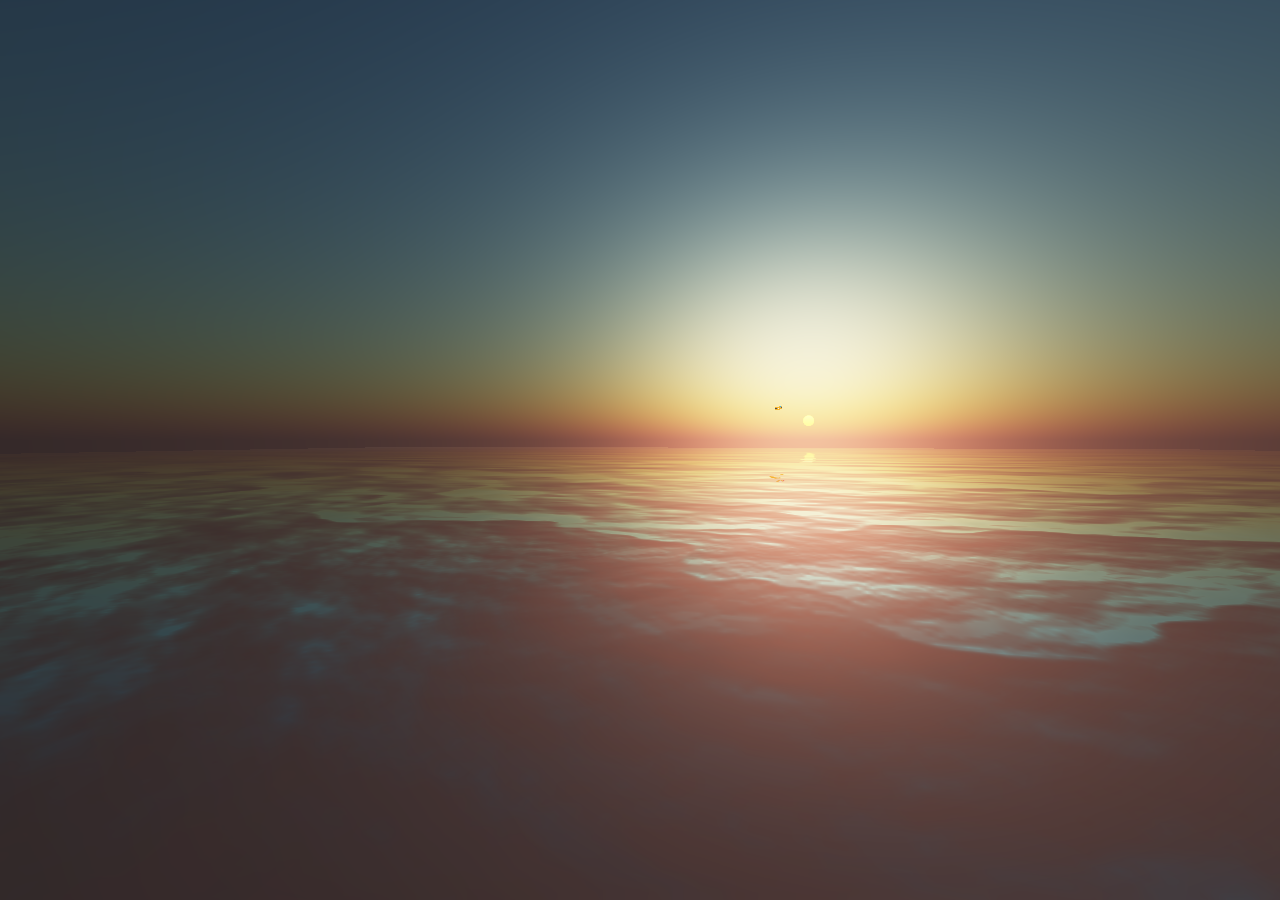
==== FishIt/index.html @ 0d43851d "feat: add final project" ====
<!DOCTYPE html>
<html>

<head>
    <link rel='icon' type='image/x-icon' href='/favicon.ico' />
    <meta charset=utf-8>
    <title>FishIT</title>
    <style>
        body {
            margin: 0;
        }

        canvas {
            width: 100%;
            height: 100%
        }
    </style>
</head>

<body>
    <script src="js/three.js"></script>
    <script src="js/GLTFLoader.js"></script>
    <script src="js/OrbitControls.js"></script>
    <script src="js/Water2.js"></script>
    <script src="js/Reflector.js"></script>
    <script src="js/Refractor.js"></script>
    <script src="js/Sky.js"></script>
    <script src="js/libs/inflate.min.js"></script>
    <script src="js/loaders/MTLLoader.js"></script>
    <script src="js/loaders/OBJLoader.js"></script>
    <script src="js/loaders/DDSLoader.js"></script>
    <script src="js/loaders/FBXLoader.js"></script>
    <script src="js/PointerLockControls.js"></script>
    <script>
        // Converts from degrees to radians.
        Math.radians = function (degrees) {
            return degrees * Math.PI / 180;
        };

        // Converts from radians to degrees.
        Math.degrees = function (radians) {
            return radians * 180 / Math.PI;
        };

        // OGGETTI
        var pesce = [];
        var boat;
        var boatFlag = false;
        var fishFlag = false;




        var scene = new THREE.Scene();
        scene.fog = new THREE.Fog(0xcce0ff, 500, 10000);

        ///////////////////
        //CAMERA
        ///////////////////

        var camera = new THREE.PerspectiveCamera(75, window.innerWidth / window.innerHeight, 1, 100000);
        camera.position.set(159, 10, 552);
        // camera.position.set(-43, 872, 506);
        var controls = new THREE.OrbitControls(camera);
        controls.update();
        // controls.enableZoom = false;
        //controls.enablePan = false;
        //controls.enabled = false;


        // camera.lookAt(0,0,0);
        // window.addEventListener('mousemove', function(e){
        //     var mouse3D = new THREE.Vector3(
        //     (( event.clientX / window.innerWidth ) * 2 - 1)*300,
        //     (- ( event.clientY / window.innerHeight ) * 2 + 1)*300,
        //     0.5 );
        //     camera.lookAt(mouse3D);
        // });
        //



        /* var mouseX;
        var mouseY;
        window.addEventListener('mouseMove', function(event){
            mouseX = ( event.clientX / window.innerWidth ) * 2 - 1;
            mouseY = - ( event.clientY / window.innerHeight ) * 2 + 1;
            camera.position.x += ( mouseX - camera.position.x ) ;
            camera.position.y += ( - mouseY - camera.position.y ) ;
            camera.lookAt( scene.position );
        }) */

        /* var looking = new THREE.PointerLockControls( camera );
        scene.add( looking.getObject() ); */
        //looking.enabled = true; // Turns on camera rotating with mouse

        ///////////////////
        //LIGHTS & SHADOWS
        ///////////////////

        var renderer = new THREE.WebGLRenderer();
        renderer.setSize(window.innerWidth, window.innerHeight);
        renderer.shadowMap.enabled = true;
        renderer.shadowMap.type = THREE.PCFSoftShadowMap; // default THREE.PCFShadowMap
        document.body.appendChild(renderer.domElement);

        var light2 = new THREE.AmbientLight(0x404040); // soft white light
        scene.add(light2);

        var light = new THREE.DirectionalLight(0xffffff, 3);
        // light.position.set(400, 400, 400);
        light.position.set(0, 200, -3000);

        light.castShadow = true;
        scene.add(light);
        //Set up shadow properties for the light
        light.shadow.mapSize.width = 512; // default
        light.shadow.mapSize.height = 512; // default
        light.shadow.camera.near = 0.5; // default
        light.shadow.camera.far = 500 // default

        ///////////////////
        //WATER
        ///////////////////

        var params = {
            color: '#ffffff',
            scale: 4,
            flowX: 1,
            flowY: 1
        };

        var waterGeometry = new THREE.PlaneBufferGeometry(2000, 2000);
        water = new THREE.Water(waterGeometry, {
            color: params.color,
            scale: params.scale,
            flowDirection: new THREE.Vector2(params.flowX, params.flowY),
            textureWidth: 1024,
            textureHeight: 1024
        });
        water.position.y = -11;
        water.rotation.x = Math.PI * -0.5;
        scene.add(water);


        ///////////////////
        //SKY
        ///////////////////

        // Add Sky
        sky = new THREE.Sky();
        sky.scale.setScalar(450000);
        scene.add(sky);

        // Add Sun Helper
        sunSphere = new THREE.Mesh(
            new THREE.SphereBufferGeometry(20000, 16, 8),
            new THREE.MeshBasicMaterial({
                color: 0xffffff
            })
        );
        sunSphere.position.y = -700000;
        sunSphere.visible = false;
        scene.add(sunSphere);

        var distance = 400000;

        var effectController = {
            turbidity: 10,
            rayleigh: 2,
            mieCoefficient: 0.005,
            mieDirectionalG: 0.8,
            luminance: 1,
            inclination: 0.49, // elevation / inclination
            azimuth: 0.25, // Facing front,
            sun: !true
        };

        var uniforms = sky.material.uniforms;
        uniforms.turbidity.value = effectController.turbidity;
        uniforms.rayleigh.value = effectController.rayleigh;
        uniforms.luminance.value = effectController.luminance;
        uniforms.mieCoefficient.value = effectController.mieCoefficient;
        uniforms.mieDirectionalG.value = effectController.mieDirectionalG;
        var theta = Math.PI * (effectController.inclination - 0.5);
        var phi = 2 * Math.PI * (effectController.azimuth - 0.5);
        sunSphere.position.x = distance * Math.cos(phi);
        sunSphere.position.y = distance * Math.sin(phi) * Math.sin(theta);
        sunSphere.position.z = distance * Math.sin(phi) * Math.cos(theta);
        sunSphere.visible = effectController.sun;
        uniforms.sunPosition.value.copy(sunSphere.position);

        ///////////////////
        //CAMERA
        ///////////////////


        /* var geometry = new THREE.BoxGeometry(1, 1, 1);
        var material = new THREE.MeshPhongMaterial({ color: 0x00ff00 });
        var cube = new THREE.Mesh(geometry, material);
        scene.add(cube); */


        //camera.position.y = 5;
        //camera.lookAt(mouse3D);


        var helper = new THREE.CameraHelper(light.shadow.camera);
        scene.add(helper);

        //var r = 0;

        //Create a plane that receives shadows (but does not cast them)
        /* var planeGeometry = new THREE.PlaneBufferGeometry(1320, 1320, 1332, 1332);
        var planeMaterial = new THREE.MeshStandardMaterial({ color: 0x00ff00 })
        var plane = new THREE.Mesh(planeGeometry, planeMaterial);
        plane.rotation.x = 5;
        plane.receiveShadow = true;
        scene.add(plane); */


        ///////////////////
        //3D MODELS
        ///////////////////


        var loader = new THREE.GLTFLoader();

        loader.load(
            // resource URL
            '/models/lighthouse/model.gltf',
            // called when the resource is loaded
            function (gltf) {

                //gltf.scene.rotation.z = 180;


                gltf.scene.castShadow = true;
                gltf.scene.name = "lighthouse";



                // gltf.scene.position.set(270, -8, 600)
                // gltf.scene.scale.set(10, 10, 10)
                //gltf.scene.rotation.y = 0.78



                /* var material = materials[ 0 ];
            var object = new THREE.Mesh( geometry, material );
                object.castShadow = true;
                object.position.y = 550;
                object.scale.set(0.05, 0.05, 0.05);*/
                var lighthouse = gltf.scene;

                scene.add(lighthouse);

                /* gltf.animations; // Array<THREE.AnimationClip>
                gltf.scene; // THREE.Scene
                gltf.scenes; // Array<THREE.Scene>
                gltf.cameras; // Array<THREE.Camera>
                gltf.asset; // Object */

            },
            // called while loading is progressing
            function (xhr) {

                console.log((xhr.loaded / xhr.total * 100) + '% loaded');
                if (xhr.loaded / xhr.total == 1) {

                }

            },
            // called when loading has errors
            function (error) {

                console.log('An error happened');

            }
        );

        loader.load(
            // resource URL
            '/models/boat/scene.gltf',
            // called when the resource is loaded
            function (gltf) {

                //gltf.scene.rotation.z = 180;


                gltf.scene.castShadow = true;
                gltf.scene.name = "boat";



                gltf.scene.position.set(270, -8, 600)
                gltf.scene.scale.set(10, 10, 10)
                //gltf.scene.rotation.y = 0.78



                /* var material = materials[ 0 ];
		        var object = new THREE.Mesh( geometry, material );
                object.castShadow = true;
                object.position.y = 550;
                object.scale.set(0.05, 0.05, 0.05);*/
                boat = gltf.scene;

                scene.add(boat);
                boatFlag = true;

                /* gltf.animations; // Array<THREE.AnimationClip>
                gltf.scene; // THREE.Scene
                gltf.scenes; // Array<THREE.Scene>
                gltf.cameras; // Array<THREE.Camera>
                gltf.asset; // Object */

            },
            // called while loading is progressing
            function (xhr) {

                console.log((xhr.loaded / xhr.total * 100) + '% loaded');
                if (xhr.loaded / xhr.total == 1) {

                }

            },
            // called when loading has errors
            function (error) {

                console.log('An error happened');

            }
        );
        var  rod1;
        loader.load(
            // resource URL
            '/models/rod/rod1.gltf',
            // called when the resource is loaded
            function (gltf) {
                rod1 = gltf.scene;
                // rod1.rotation.x = -0.3;

                gltf.scene.position.set(170, 5, 565);
                gltf.scene.scale.set(5, 5, 5);
                gltf.scene.castShadow = true;

                //gltf.scene.position.y = 550;

                //gltf.scene.scale.set(0.05, 0.05, 0.05);


                /* var material = materials[ 0 ];
		        var object = new THREE.Mesh( geometry, material );
                object.castShadow = true;
                object.position.y = 550;
                object.scale.set(0.05, 0.05, 0.05);*/

                scene.add(rod1);

                /* gltf.animations; // Array<THREE.AnimationClip>
                gltf.scene; // THREE.Scene
                gltf.scenes; // Array<THREE.Scene>
                gltf.cameras; // Array<THREE.Camera>
                gltf.asset; // Object */

            },
            // called while loading is progressing
            function (xhr) {

                console.log((xhr.loaded / xhr.total * 100) + '% loaded');

            },
            // called when loading has errors
            function (error) {

                console.log('An error happened');

            }
        );
        loader.load(
            '/models/rod/rod2.gltf',
            function (gltf) {
                rod2 = gltf.scene;
                // rod2.rotation.x = -50;

                gltf.scene.position.set(170, 4.5, 565);
                gltf.scene.scale.set(5, 10, 5);
                gltf.scene.castShadow = true;
                scene.add(rod2);
            },
            function (xhr) {
                console.log((xhr.loaded / xhr.total * 100) + '% loaded');
            },
            function (error) {
                console.log('An error happened');
            }
        );



        loader.load(
            // resource URL
            '/models/fish/scene.gltf',
            // called when the resource is loaded
            function (gltf) {

                gltf.scene.scale.set(0.05, 0.05, 0.05);
                gltf.scene.castShadow = true;

                for (var i = 0; i < 100; i++) {

                    //gltf.scene.rotation.z = 180;

                    x = THREE.Math.randFloatSpread(1000);
                    z = THREE.Math.randFloatSpread(1000);

                    gltf.scene.position.set(x, -20, z);
                    //console.log(gltf.scene.position);
                    gltf.scene.name = "pesce" + i.toString();

                    gltf.scene.rotation.y = Math.random();


                    //gltf.scene.position.y = 550;

                    //gltf.scene.scale.set(0.05, 0.05, 0.05);


                    /* var material = materials[ 0 ];
                    var object = new THREE.Mesh( geometry, material );
                    object.castShadow = true;
                    object.position.y = 550;
                    object.scale.set(0.05, 0.05, 0.05);*/

                    pesce[i] = THREE.Object3D.prototype.clone.call(gltf.scene)

                    scene.add(pesce[i]);
                    //fishFlag = true;

                }

                /* gltf.animations; // Array<THREE.AnimationClip>
                gltf.scene; // THREE.Scene
                gltf.scenes; // Array<THREE.Scene>
                gltf.cameras; // Array<THREE.Camera>
                gltf.asset; // Object */

            },
            // called while loading is progressing
            function (xhr) {

                console.log((xhr.loaded / xhr.total * 100) + '% loaded');

            },
            // called when loading has errors
            function (error) {

                console.log('An error happened');

            }
        );
        //var delta = 0;

        ///////////////////
        //FISH MOVEMENT
        ///////////////////

        var xAxis = new THREE.Vector3(1, 0, 0);

        function movimentoPesce(oggetto) {
            /* var randDegrees;
            var randRadians; */
            fishFlag = false;
            for (var i = 0; i < oggetto.length; i++) {
                var randDegrees = Math.floor(Math.random() * 360) - 180;
                var randRadians = Math.radians(randDegrees);
                var x = 2 * Math.cos(randRadians);
                var z = 2 * Math.sin(randRadians);
                if (oggetto[i].position.x + x > 500 || oggetto[i].position.x + x < -500 || oggetto[i].position.z + z >
                    500 || oggetto[i].position.z + z < -500) {
                    continue;
                }

                if (randRadians > oggetto[i].rotation.y) {
                    while (randRadians > oggetto[i].rotation.y) {
                        //setTimeout(function () {
                            oggetto[i].rotation.y += 0.017;
                            oggetto[i].translateOnAxis(xAxis, -0.5);
                        //}, 100);
                    }
                } else {
                    while (randRadians < oggetto[i].rotation.y) {
                        //setTimeout(function () {
                            oggetto[i].rotation.y -= 0.017;
                            oggetto[i].translateOnAxis(xAxis, -0.5);
                        //}, 100);
                    }
                }


            }
            fishFlag = true;
        }




        /* setTimeout(function(){
                for (var p = 0; p < pesce.length; p++){

                    pesce[p].rotateY(Math.radians(Math.floor(Math.random() * 360) - 180));
                    pesce[p].translateOnAxis(xAxis, 10);
                //pesce[p].position.x -= 0.5;
                //movimentoPesce(pesce[p], Math.radians(Math.floor(Math.random() * 360) - 180));
                //pesce[p].position.x-=0.3
                }
                if (boatFlag){
                boat.rotateY(0.017);
                boat.translateOnAxis(diocane, 10);
                }
            }, 3000); */

        if (fishFlag) {
            setTimeout(function(){movimentoPesce(pesce);
            }, 100);

        }

        function polarToCartesian(radius, angle) {
            return [radius * Math.cos(angle), radius * Math.sin(angle)]
        }

        var animate = function () {
            requestAnimationFrame(animate);

            /* for (var p = 0; p < pesce.length; p++) {
                movimentoPesce(pesce[p], Math.radians(Math.floor(Math.random() * 360) - 180));
            } */
            /* if (fishFlag) {
                setTimeout(function(){movimentoPesce(pesce);
                }, 1000);

            } */

            var time = performance.now() * 0.001;
            if (boatFlag) {
                boat.rotation.x = Math.sin(time) * 0.015;
                //movimentoPesce(boat, 0.17)
                //boat.position.y = Math.sin(time) * 20 + 5;
            }

            //.movimentoPesce(Math.radians(Math.floor(Math.random() * 360) - 180));


            //camera.lookAt(mouse3D);
            /* delta += 0.01;

                //camera.lookAt = light.position;
                camera.position.x = Math.sin(delta) * 2000;
                camera.position.z = Math.cos(delta) * 2000; */

            /* cube.rotation.x += 0.01;
            cube.rotation.y += 0.01;*/
            renderer.render(scene, camera);
        };

        animate();
    </script>
</body>

</html>
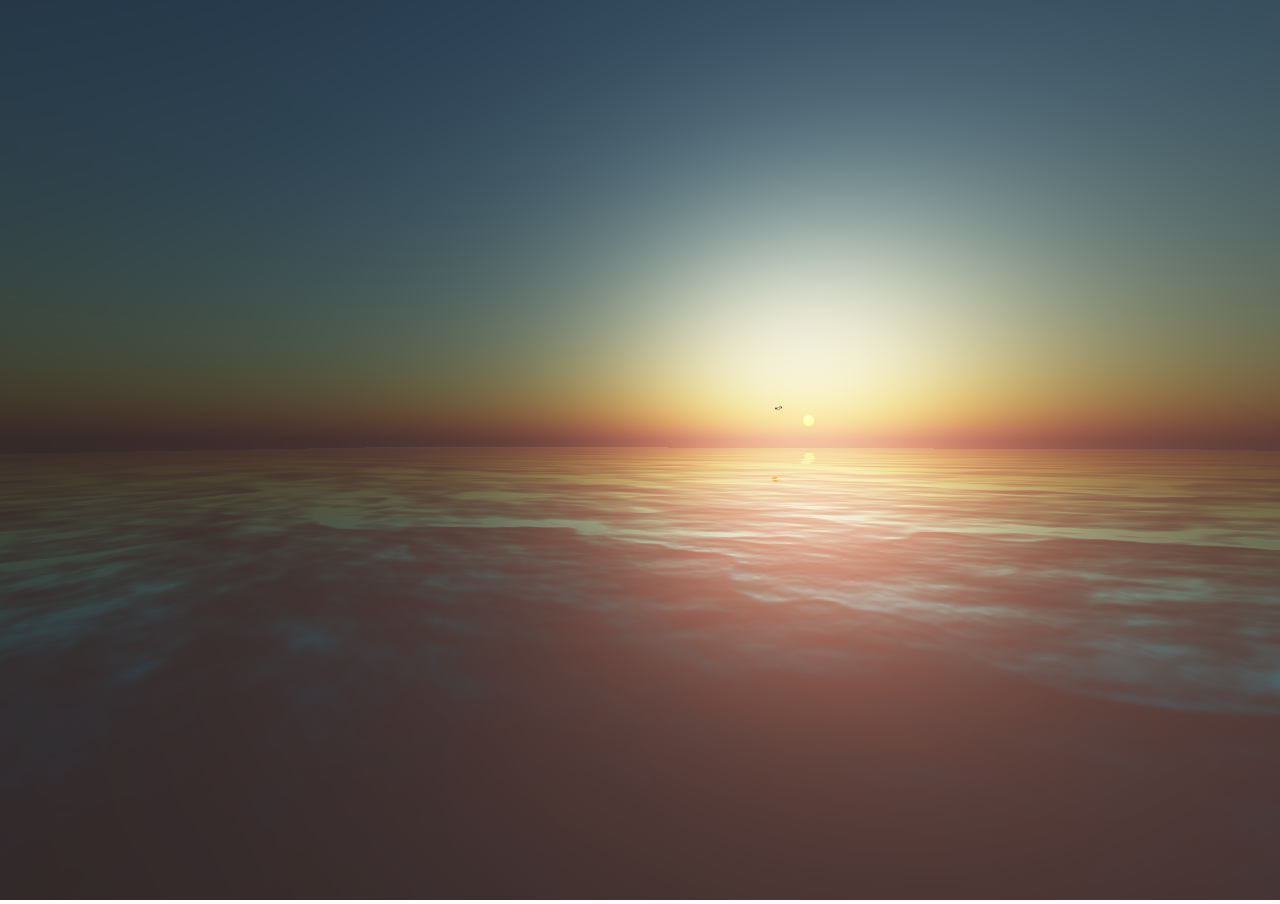
==== commit fa52a69b: "feat: split between hmtl and JS, and create a hierarchical structure for the objects" ====
--- a/FishIt/index.html
+++ b/FishIt/index.html
@@ -16,7 +16,6 @@
         }
     </style>
 </head>
-
 <body>
     <script src="js/three.js"></script>
     <script src="js/GLTFLoader.js"></script>
@@ -30,543 +29,8 @@
     <script src="js/loaders/OBJLoader.js"></script>
     <script src="js/loaders/DDSLoader.js"></script>
     <script src="js/loaders/FBXLoader.js"></script>
+    <script src="js/MV.js"></script>
     <script src="js/PointerLockControls.js"></script>
-    <script>
-        // Converts from degrees to radians.
-        Math.radians = function (degrees) {
-            return degrees * Math.PI / 180;
-        };
-
-        // Converts from radians to degrees.
-        Math.degrees = function (radians) {
-            return radians * 180 / Math.PI;
-        };
-
-        // OGGETTI
-        var pesce = [];
-        var boat;
-        var boatFlag = false;
-        var fishFlag = false;
-
-
-
-
-        var scene = new THREE.Scene();
-        scene.fog = new THREE.Fog(0xcce0ff, 500, 10000);
-
-        ///////////////////
-        //CAMERA
-        ///////////////////
-
-        var camera = new THREE.PerspectiveCamera(75, window.innerWidth / window.innerHeight, 1, 100000);
-        camera.position.set(159, 10, 552);
-        // camera.position.set(-43, 872, 506);
-        var controls = new THREE.OrbitControls(camera);
-        controls.update();
-        // controls.enableZoom = false;
-        //controls.enablePan = false;
-        //controls.enabled = false;
-
-
-        // camera.lookAt(0,0,0);
-        // window.addEventListener('mousemove', function(e){
-        //     var mouse3D = new THREE.Vector3(
-        //     (( event.clientX / window.innerWidth ) * 2 - 1)*300,
-        //     (- ( event.clientY / window.innerHeight ) * 2 + 1)*300,
-        //     0.5 );
-        //     camera.lookAt(mouse3D);
-        // });
-        //
-
-
-
-        /* var mouseX;
-        var mouseY;
-        window.addEventListener('mouseMove', function(event){
-            mouseX = ( event.clientX / window.innerWidth ) * 2 - 1;
-            mouseY = - ( event.clientY / window.innerHeight ) * 2 + 1;
-            camera.position.x += ( mouseX - camera.position.x ) ;
-            camera.position.y += ( - mouseY - camera.position.y ) ;
-            camera.lookAt( scene.position );
-        }) */
-
-        /* var looking = new THREE.PointerLockControls( camera );
-        scene.add( looking.getObject() ); */
-        //looking.enabled = true; // Turns on camera rotating with mouse
-
-        ///////////////////
-        //LIGHTS & SHADOWS
-        ///////////////////
-
-        var renderer = new THREE.WebGLRenderer();
-        renderer.setSize(window.innerWidth, window.innerHeight);
-        renderer.shadowMap.enabled = true;
-        renderer.shadowMap.type = THREE.PCFSoftShadowMap; // default THREE.PCFShadowMap
-        document.body.appendChild(renderer.domElement);
-
-        var light2 = new THREE.AmbientLight(0x404040); // soft white light
-        scene.add(light2);
-
-        var light = new THREE.DirectionalLight(0xffffff, 3);
-        // light.position.set(400, 400, 400);
-        light.position.set(0, 200, -3000);
-
-        light.castShadow = true;
-        scene.add(light);
-        //Set up shadow properties for the light
-        light.shadow.mapSize.width = 512; // default
-        light.shadow.mapSize.height = 512; // default
-        light.shadow.camera.near = 0.5; // default
-        light.shadow.camera.far = 500 // default
-
-        ///////////////////
-        //WATER
-        ///////////////////
-
-        var params = {
-            color: '#ffffff',
-            scale: 4,
-            flowX: 1,
-            flowY: 1
-        };
-
-        var waterGeometry = new THREE.PlaneBufferGeometry(2000, 2000);
-        water = new THREE.Water(waterGeometry, {
-            color: params.color,
-            scale: params.scale,
-            flowDirection: new THREE.Vector2(params.flowX, params.flowY),
-            textureWidth: 1024,
-            textureHeight: 1024
-        });
-        water.position.y = -11;
-        water.rotation.x = Math.PI * -0.5;
-        scene.add(water);
-
-
-        ///////////////////
-        //SKY
-        ///////////////////
-
-        // Add Sky
-        sky = new THREE.Sky();
-        sky.scale.setScalar(450000);
-        scene.add(sky);
-
-        // Add Sun Helper
-        sunSphere = new THREE.Mesh(
-            new THREE.SphereBufferGeometry(20000, 16, 8),
-            new THREE.MeshBasicMaterial({
-                color: 0xffffff
-            })
-        );
-        sunSphere.position.y = -700000;
-        sunSphere.visible = false;
-        scene.add(sunSphere);
-
-        var distance = 400000;
-
-        var effectController = {
-            turbidity: 10,
-            rayleigh: 2,
-            mieCoefficient: 0.005,
-            mieDirectionalG: 0.8,
-            luminance: 1,
-            inclination: 0.49, // elevation / inclination
-            azimuth: 0.25, // Facing front,
-            sun: !true
-        };
-
-        var uniforms = sky.material.uniforms;
-        uniforms.turbidity.value = effectController.turbidity;
-        uniforms.rayleigh.value = effectController.rayleigh;
-        uniforms.luminance.value = effectController.luminance;
-        uniforms.mieCoefficient.value = effectController.mieCoefficient;
-        uniforms.mieDirectionalG.value = effectController.mieDirectionalG;
-        var theta = Math.PI * (effectController.inclination - 0.5);
-        var phi = 2 * Math.PI * (effectController.azimuth - 0.5);
-        sunSphere.position.x = distance * Math.cos(phi);
-        sunSphere.position.y = distance * Math.sin(phi) * Math.sin(theta);
-        sunSphere.position.z = distance * Math.sin(phi) * Math.cos(theta);
-        sunSphere.visible = effectController.sun;
-        uniforms.sunPosition.value.copy(sunSphere.position);
-
-        ///////////////////
-        //CAMERA
-        ///////////////////
-
-
-        /* var geometry = new THREE.BoxGeometry(1, 1, 1);
-        var material = new THREE.MeshPhongMaterial({ color: 0x00ff00 });
-        var cube = new THREE.Mesh(geometry, material);
-        scene.add(cube); */
-
-
-        //camera.position.y = 5;
-        //camera.lookAt(mouse3D);
-
-
-        var helper = new THREE.CameraHelper(light.shadow.camera);
-        scene.add(helper);
-
-        //var r = 0;
-
-        //Create a plane that receives shadows (but does not cast them)
-        /* var planeGeometry = new THREE.PlaneBufferGeometry(1320, 1320, 1332, 1332);
-        var planeMaterial = new THREE.MeshStandardMaterial({ color: 0x00ff00 })
-        var plane = new THREE.Mesh(planeGeometry, planeMaterial);
-        plane.rotation.x = 5;
-        plane.receiveShadow = true;
-        scene.add(plane); */
-
-
-        ///////////////////
-        //3D MODELS
-        ///////////////////
-
-
-        var loader = new THREE.GLTFLoader();
-
-        loader.load(
-            // resource URL
-            '/models/lighthouse/model.gltf',
-            // called when the resource is loaded
-            function (gltf) {
-
-                //gltf.scene.rotation.z = 180;
-
-
-                gltf.scene.castShadow = true;
-                gltf.scene.name = "lighthouse";
-
-
-
-                // gltf.scene.position.set(270, -8, 600)
-                // gltf.scene.scale.set(10, 10, 10)
-                //gltf.scene.rotation.y = 0.78
-
-
-
-                /* var material = materials[ 0 ];
-            var object = new THREE.Mesh( geometry, material );
-                object.castShadow = true;
-                object.position.y = 550;
-                object.scale.set(0.05, 0.05, 0.05);*/
-                var lighthouse = gltf.scene;
-
-                scene.add(lighthouse);
-
-                /* gltf.animations; // Array<THREE.AnimationClip>
-                gltf.scene; // THREE.Scene
-                gltf.scenes; // Array<THREE.Scene>
-                gltf.cameras; // Array<THREE.Camera>
-                gltf.asset; // Object */
-
-            },
-            // called while loading is progressing
-            function (xhr) {
-
-                console.log((xhr.loaded / xhr.total * 100) + '% loaded');
-                if (xhr.loaded / xhr.total == 1) {
-
-                }
-
-            },
-            // called when loading has errors
-            function (error) {
-
-                console.log('An error happened');
-
-            }
-        );
-
-        loader.load(
-            // resource URL
-            '/models/boat/scene.gltf',
-            // called when the resource is loaded
-            function (gltf) {
-
-                //gltf.scene.rotation.z = 180;
-
-
-                gltf.scene.castShadow = true;
-                gltf.scene.name = "boat";
-
-
-
-                gltf.scene.position.set(270, -8, 600)
-                gltf.scene.scale.set(10, 10, 10)
-                //gltf.scene.rotation.y = 0.78
-
-
-
-                /* var material = materials[ 0 ];
-		        var object = new THREE.Mesh( geometry, material );
-                object.castShadow = true;
-                object.position.y = 550;
-                object.scale.set(0.05, 0.05, 0.05);*/
-                boat = gltf.scene;
-
-                scene.add(boat);
-                boatFlag = true;
-
-                /* gltf.animations; // Array<THREE.AnimationClip>
-                gltf.scene; // THREE.Scene
-                gltf.scenes; // Array<THREE.Scene>
-                gltf.cameras; // Array<THREE.Camera>
-                gltf.asset; // Object */
-
-            },
-            // called while loading is progressing
-            function (xhr) {
-
-                console.log((xhr.loaded / xhr.total * 100) + '% loaded');
-                if (xhr.loaded / xhr.total == 1) {
-
-                }
-
-            },
-            // called when loading has errors
-            function (error) {
-
-                console.log('An error happened');
-
-            }
-        );
-        var  rod1;
-        loader.load(
-            // resource URL
-            '/models/rod/rod1.gltf',
-            // called when the resource is loaded
-            function (gltf) {
-                rod1 = gltf.scene;
-                // rod1.rotation.x = -0.3;
-
-                gltf.scene.position.set(170, 5, 565);
-                gltf.scene.scale.set(5, 5, 5);
-                gltf.scene.castShadow = true;
-
-                //gltf.scene.position.y = 550;
-
-                //gltf.scene.scale.set(0.05, 0.05, 0.05);
-
-
-                /* var material = materials[ 0 ];
-		        var object = new THREE.Mesh( geometry, material );
-                object.castShadow = true;
-                object.position.y = 550;
-                object.scale.set(0.05, 0.05, 0.05);*/
-
-                scene.add(rod1);
-
-                /* gltf.animations; // Array<THREE.AnimationClip>
-                gltf.scene; // THREE.Scene
-                gltf.scenes; // Array<THREE.Scene>
-                gltf.cameras; // Array<THREE.Camera>
-                gltf.asset; // Object */
-
-            },
-            // called while loading is progressing
-            function (xhr) {
-
-                console.log((xhr.loaded / xhr.total * 100) + '% loaded');
-
-            },
-            // called when loading has errors
-            function (error) {
-
-                console.log('An error happened');
-
-            }
-        );
-        loader.load(
-            '/models/rod/rod2.gltf',
-            function (gltf) {
-                rod2 = gltf.scene;
-                // rod2.rotation.x = -50;
-
-                gltf.scene.position.set(170, 4.5, 565);
-                gltf.scene.scale.set(5, 10, 5);
-                gltf.scene.castShadow = true;
-                scene.add(rod2);
-            },
-            function (xhr) {
-                console.log((xhr.loaded / xhr.total * 100) + '% loaded');
-            },
-            function (error) {
-                console.log('An error happened');
-            }
-        );
-
-
-
-        loader.load(
-            // resource URL
-            '/models/fish/scene.gltf',
-            // called when the resource is loaded
-            function (gltf) {
-
-                gltf.scene.scale.set(0.05, 0.05, 0.05);
-                gltf.scene.castShadow = true;
-
-                for (var i = 0; i < 100; i++) {
-
-                    //gltf.scene.rotation.z = 180;
-
-                    x = THREE.Math.randFloatSpread(1000);
-                    z = THREE.Math.randFloatSpread(1000);
-
-                    gltf.scene.position.set(x, -20, z);
-                    //console.log(gltf.scene.position);
-                    gltf.scene.name = "pesce" + i.toString();
-
-                    gltf.scene.rotation.y = Math.random();
-
-
-                    //gltf.scene.position.y = 550;
-
-                    //gltf.scene.scale.set(0.05, 0.05, 0.05);
-
-
-                    /* var material = materials[ 0 ];
-                    var object = new THREE.Mesh( geometry, material );
-                    object.castShadow = true;
-                    object.position.y = 550;
-                    object.scale.set(0.05, 0.05, 0.05);*/
-
-                    pesce[i] = THREE.Object3D.prototype.clone.call(gltf.scene)
-
-                    scene.add(pesce[i]);
-                    //fishFlag = true;
-
-                }
-
-                /* gltf.animations; // Array<THREE.AnimationClip>
-                gltf.scene; // THREE.Scene
-                gltf.scenes; // Array<THREE.Scene>
-                gltf.cameras; // Array<THREE.Camera>
-                gltf.asset; // Object */
-
-            },
-            // called while loading is progressing
-            function (xhr) {
-
-                console.log((xhr.loaded / xhr.total * 100) + '% loaded');
-
-            },
-            // called when loading has errors
-            function (error) {
-
-                console.log('An error happened');
-
-            }
-        );
-        //var delta = 0;
-
-        ///////////////////
-        //FISH MOVEMENT
-        ///////////////////
-
-        var xAxis = new THREE.Vector3(1, 0, 0);
-
-        function movimentoPesce(oggetto) {
-            /* var randDegrees;
-            var randRadians; */
-            fishFlag = false;
-            for (var i = 0; i < oggetto.length; i++) {
-                var randDegrees = Math.floor(Math.random() * 360) - 180;
-                var randRadians = Math.radians(randDegrees);
-                var x = 2 * Math.cos(randRadians);
-                var z = 2 * Math.sin(randRadians);
-                if (oggetto[i].position.x + x > 500 || oggetto[i].position.x + x < -500 || oggetto[i].position.z + z >
-                    500 || oggetto[i].position.z + z < -500) {
-                    continue;
-                }
-
-                if (randRadians > oggetto[i].rotation.y) {
-                    while (randRadians > oggetto[i].rotation.y) {
-                        //setTimeout(function () {
-                            oggetto[i].rotation.y += 0.017;
-                            oggetto[i].translateOnAxis(xAxis, -0.5);
-                        //}, 100);
-                    }
-                } else {
-                    while (randRadians < oggetto[i].rotation.y) {
-                        //setTimeout(function () {
-                            oggetto[i].rotation.y -= 0.017;
-                            oggetto[i].translateOnAxis(xAxis, -0.5);
-                        //}, 100);
-                    }
-                }
-
-
-            }
-            fishFlag = true;
-        }
-
-
-
-
-        /* setTimeout(function(){
-                for (var p = 0; p < pesce.length; p++){
-
-                    pesce[p].rotateY(Math.radians(Math.floor(Math.random() * 360) - 180));
-                    pesce[p].translateOnAxis(xAxis, 10);
-                //pesce[p].position.x -= 0.5;
-                //movimentoPesce(pesce[p], Math.radians(Math.floor(Math.random() * 360) - 180));
-                //pesce[p].position.x-=0.3
-                }
-                if (boatFlag){
-                boat.rotateY(0.017);
-                boat.translateOnAxis(diocane, 10);
-                }
-            }, 3000); */
-
-        if (fishFlag) {
-            setTimeout(function(){movimentoPesce(pesce);
-            }, 100);
-
-        }
-
-        function polarToCartesian(radius, angle) {
-            return [radius * Math.cos(angle), radius * Math.sin(angle)]
-        }
-
-        var animate = function () {
-            requestAnimationFrame(animate);
-
-            /* for (var p = 0; p < pesce.length; p++) {
-                movimentoPesce(pesce[p], Math.radians(Math.floor(Math.random() * 360) - 180));
-            } */
-            /* if (fishFlag) {
-                setTimeout(function(){movimentoPesce(pesce);
-                }, 1000);
-
-            } */
-
-            var time = performance.now() * 0.001;
-            if (boatFlag) {
-                boat.rotation.x = Math.sin(time) * 0.015;
-                //movimentoPesce(boat, 0.17)
-                //boat.position.y = Math.sin(time) * 20 + 5;
-            }
-
-            //.movimentoPesce(Math.radians(Math.floor(Math.random() * 360) - 180));
-
-
-            //camera.lookAt(mouse3D);
-            /* delta += 0.01;
-
-                //camera.lookAt = light.position;
-                camera.position.x = Math.sin(delta) * 2000;
-                camera.position.z = Math.cos(delta) * 2000; */
-
-            /* cube.rotation.x += 0.01;
-            cube.rotation.y += 0.01;*/
-            renderer.render(scene, camera);
-        };
-
-        animate();
-    </script>
+    <script type="text/javascript" src="index.js"></script>
 </body>
-
 </html>
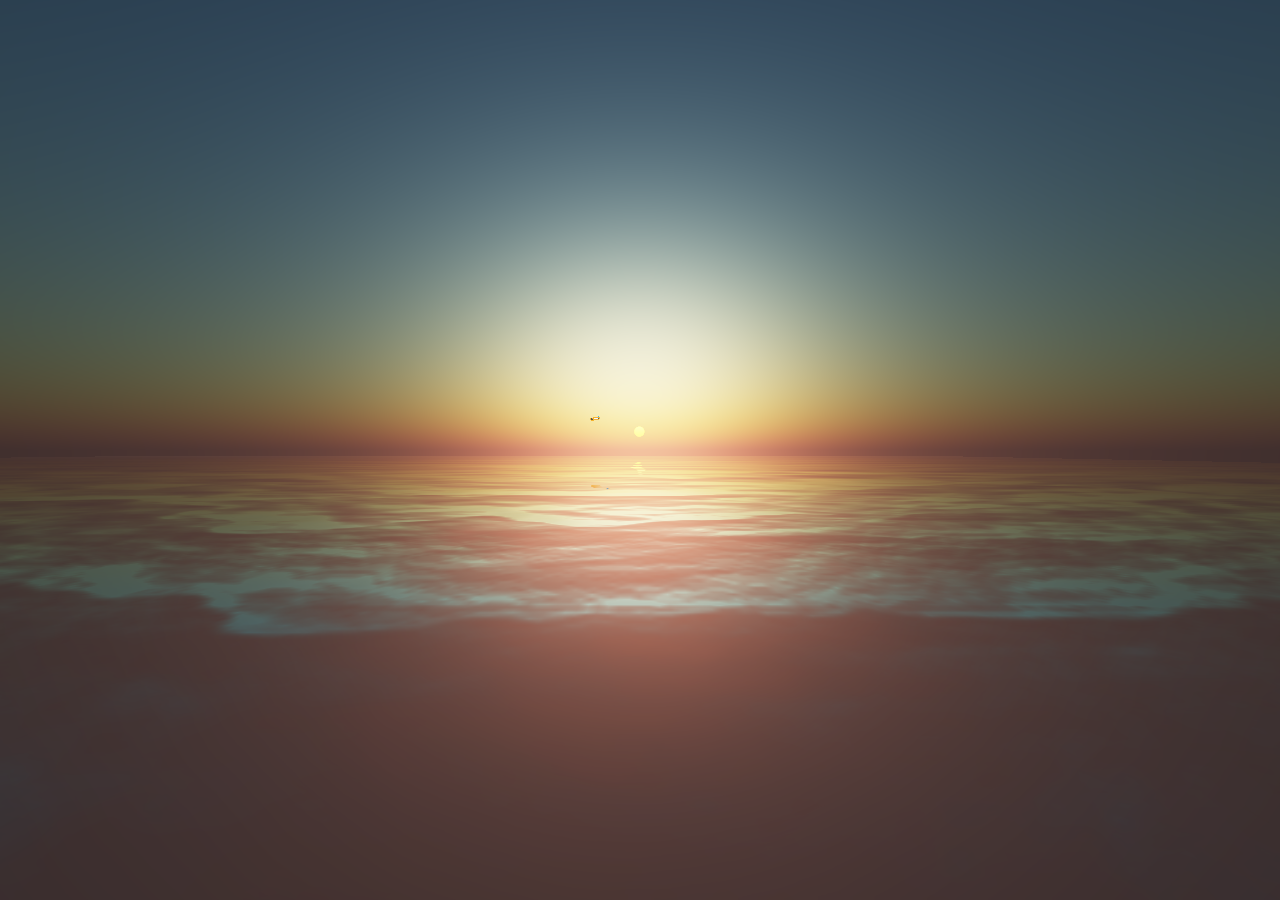
==== commit a50fa8fb: "feat: add boat movement, and camera movement attached to the boat" ====
--- a/FishIt/index.html
+++ b/FishIt/index.html
@@ -29,8 +29,15 @@
     <script src="js/loaders/OBJLoader.js"></script>
     <script src="js/loaders/DDSLoader.js"></script>
     <script src="js/loaders/FBXLoader.js"></script>
-    <script src="js/MV.js"></script>
     <script src="js/PointerLockControls.js"></script>
-    <script type="text/javascript" src="index.js"></script>
+    <!-- <script type="text/javascript" src="index.js"></script> -->
+
+    <script type="text/javascript" language="javascript">
+    var versionUpdate = (new Date()).getTime();
+    var script = document.createElement("script");
+    script.type = "text/javascript";
+    script.src = "index.js?v=" + versionUpdate;  
+    document.body.appendChild(script);
+</script>
 </body>
 </html>
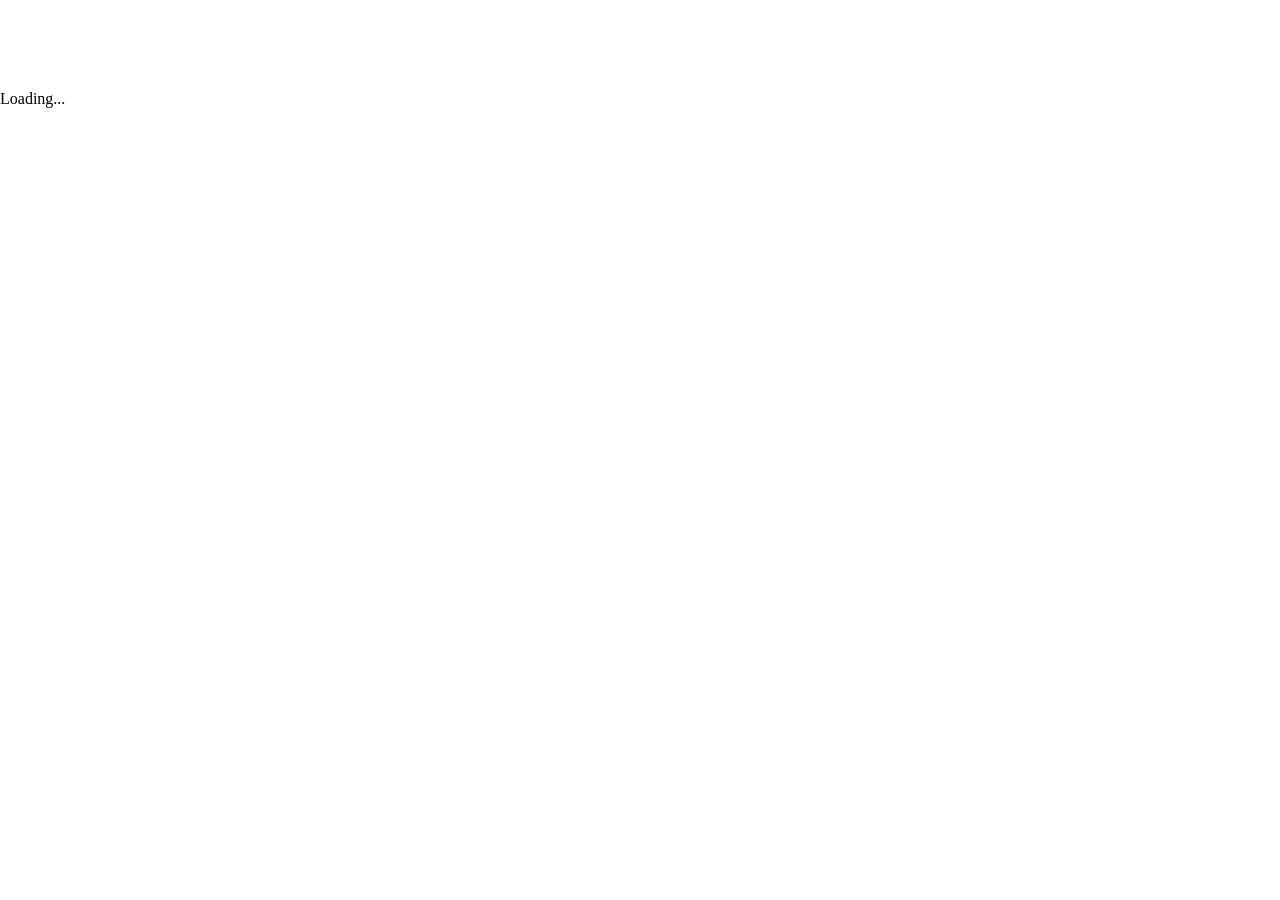
==== commit 9bde31c6: "add fishes movement, and collision detection" ====
--- a/FishIt/index.html
+++ b/FishIt/index.html
@@ -5,6 +5,7 @@
     <link rel='icon' type='image/x-icon' href='/favicon.ico' />
     <meta charset=utf-8>
     <title>FishIT</title>
+    <link rel="stylesheet" type="text/css" href="css/index.css">
     <style>
         body {
             margin: 0;
@@ -30,14 +31,26 @@
     <script src="js/loaders/DDSLoader.js"></script>
     <script src="js/loaders/FBXLoader.js"></script>
     <script src="js/PointerLockControls.js"></script>
+    <script src="js/KeyboardState.js"></script>
+    <script src="js/libs/stats.min.js"></script>
     <!-- <script type="text/javascript" src="index.js"></script> -->
 
     <script type="text/javascript" language="javascript">
     var versionUpdate = (new Date()).getTime();
     var script = document.createElement("script");
     script.type = "text/javascript";
-    script.src = "index.js?v=" + versionUpdate;  
+    script.src = "index.js?v=" + versionUpdate;
     document.body.appendChild(script);
+
 </script>
+<div id="container"><br /><br /><br /><br /><br />Loading...</div>
+
+<div id="progressBar">
+
+    <circular-progress-bar id="bar-1" barcolor="#EE5C42" filledcolor="#8B3626" progressStringFormat="Press SPACE"
+        displayTextWhenDone="false">
+    </circular-progress-bar>
+
+</div>
 </body>
 </html>
--- a/FishIt/css/index.css
+++ b/FishIt/css/index.css
@@ -0,0 +1,36 @@
+body {
+    margin: 0;
+}
+
+canvas {
+    width: 100%;
+    height: 100%
+}
+
+#progressBar {
+    text-transform: uppercase;
+    text-align: center;
+    padding: 10px;
+    font-weight: bold;
+}
+
+.bar_container {
+    width: 150px;
+    height: 150px;
+}
+
+.bar_border {
+    width: 150px;
+    height: 150px;
+}
+
+.bar_circle {
+    width: 138px;
+    height: 138px;
+    top: 6px;
+    left: 6px;
+}
+
+.bar_progress {
+    text-shadow: 1px 1px black;
+}
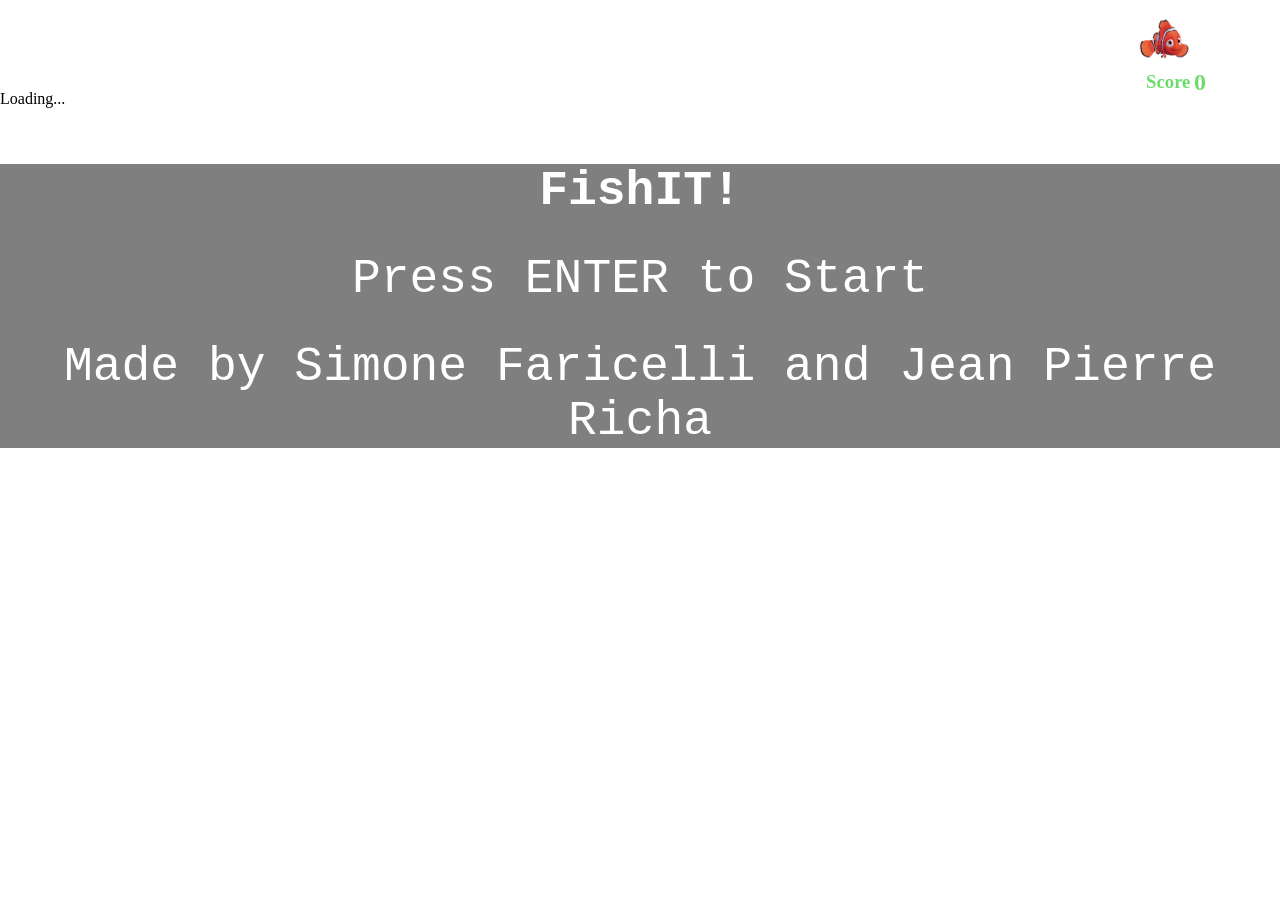
==== commit f6fa2c0b: "feat add sounds, update fish movement and bait collision" ====
--- a/FishIt/index.html
+++ b/FishIt/index.html
@@ -6,6 +6,7 @@
     <meta charset=utf-8>
     <title>FishIT</title>
     <link rel="stylesheet" type="text/css" href="css/index.css">
+    <link rel="stylesheet" type="text/css" href="css/circle.css">
     <style>
         body {
             margin: 0;
@@ -16,8 +17,10 @@
             height: 100%
         }
     </style>
+
 </head>
 <body>
+
     <script src="js/three.js"></script>
     <script src="js/GLTFLoader.js"></script>
     <script src="js/OrbitControls.js"></script>
@@ -33,7 +36,7 @@
     <script src="js/PointerLockControls.js"></script>
     <script src="js/KeyboardState.js"></script>
     <script src="js/libs/stats.min.js"></script>
-    <!-- <script type="text/javascript" src="index.js"></script> -->
+
 
     <script type="text/javascript" language="javascript">
     var versionUpdate = (new Date()).getTime();
@@ -43,14 +46,41 @@
     document.body.appendChild(script);
 
 </script>
+
+
+
+<div class="item">
+    <h2 style="color:#6fdb6f">0</h2>
+    <h3 style="color:#6fdb6f">Score</h3>
+    <svg width="160" height="160" xmlns="http://www.w3.org/2000/svg">
+      <circle id="circle" class="circle_animation" r="27.85699" cy="81" cx="81" stroke-width="8" stroke="#6fdb6f" fill="none"/>
+    </svg>
+</div>
+<script src="http://ajax.googleapis.com/ajax/libs/jquery/2.0.0/jquery.min.js"></script>
+
+
+
 <div id="container"><br /><br /><br /><br /><br />Loading...</div>
 
+<div id="info">
+    <font size=60><strong>FishIT!</strong></font></br></br>
+    <font size=30>Press ENTER to Start</font></br></br>
+    <font size=15>Made by Simone Faricelli and Jean Pierre Richa</font>
+</div>
+
 <div id="progressBar">
-
     <circular-progress-bar id="bar-1" barcolor="#EE5C42" filledcolor="#8B3626" progressStringFormat="Press SPACE"
         displayTextWhenDone="false">
     </circular-progress-bar>
+</div>
 
+
+
+<div class="goldFish">
+<img src="images/Nemo-FN.png"
+alt="Goldfish Free Icon - Water Animals Cartoon Png @clipartmax.com" height="42" width="52">
+</img>
 </div>
+
 </body>
 </html>
--- a/FishIt/css/index.css
+++ b/FishIt/css/index.css
@@ -4,7 +4,7 @@
 
 canvas {
     width: 100%;
-    height: 100%
+    height: 100%;
 }
 
 #progressBar {
@@ -12,6 +12,27 @@
     text-align: center;
     padding: 10px;
     font-weight: bold;
+}
+
+#info {
+
+    width: 100%;
+    height: 100%;
+    background-color: rgba(0, 0, 0, 0.5);
+
+    font-size: 30px;
+    font-family: 'Courier New';
+    display: -webkit-box;
+    display: -moz-box;
+    -webkit-box-orient: horizontal;
+    -moz-box-orient: horizontal;
+    -webkit-box-pack: center;
+    -moz-box-pack: center;
+    -webkit-box-align: center;
+    -moz-box-align: center;
+    color: #ffffff;
+    text-align: center;
+    
 }
 
 .bar_container {
--- a/FishIt/css/circle.css
+++ b/FishIt/css/circle.css
@@ -0,0 +1,38 @@
+.item {
+    position: relative;
+    float: right;
+    right: 0%;
+    top: 0%;
+}
+
+.item h2 {
+    text-align:center;
+    position: absolute;
+    line-height: 125px;
+    width: 100%;
+    /* left: 50%; */
+}
+.item h3 {
+    text-align:right;
+    position: fixed;
+    line-height: 125px;
+    width: 100%;
+    right: 7%;
+    top: 0%;
+}
+
+svg {
+    transform: rotate(-90deg);
+}
+
+.circle_animation {
+  stroke-dasharray: 175; /* this value is the pixel circumference of the circle */
+  stroke-dashoffset: 175;
+  transition: all 1s linear;
+}
+.goldFish {
+    position: fixed;
+    float: right;
+    right: 7%;
+    top: 2%;
+}
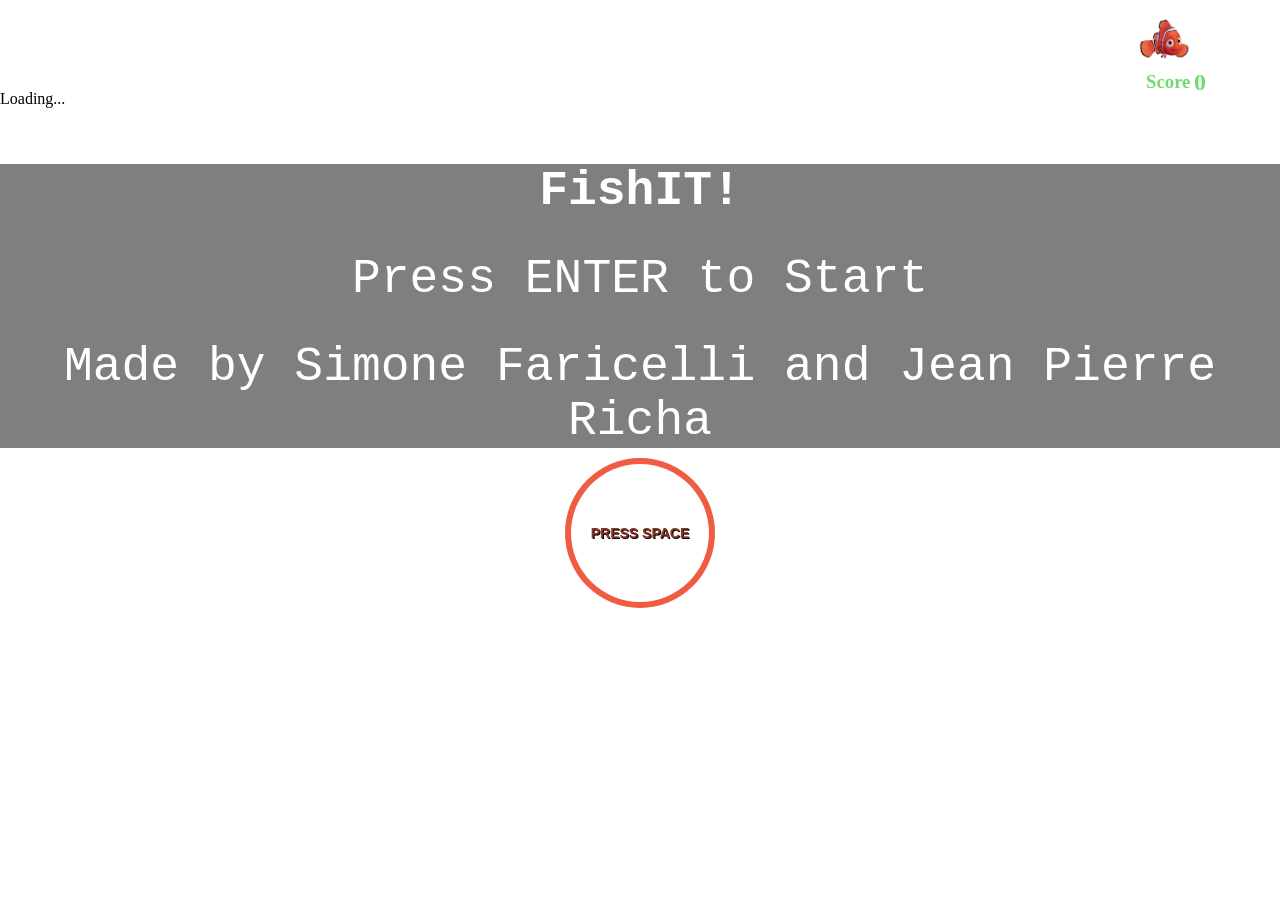
==== commit fc19e8da: "Quick-Time Event Fixed" ====
--- a/FishIt/index.html
+++ b/FishIt/index.html
@@ -36,6 +36,8 @@
     <script src="js/PointerLockControls.js"></script>
     <script src="js/KeyboardState.js"></script>
     <script src="js/libs/stats.min.js"></script>
+    <script src="js/libs/x-tag-core.min.js"></script>
+    <script src="templates/progress-bars.js"></script>
 
 
     <script type="text/javascript" language="javascript">
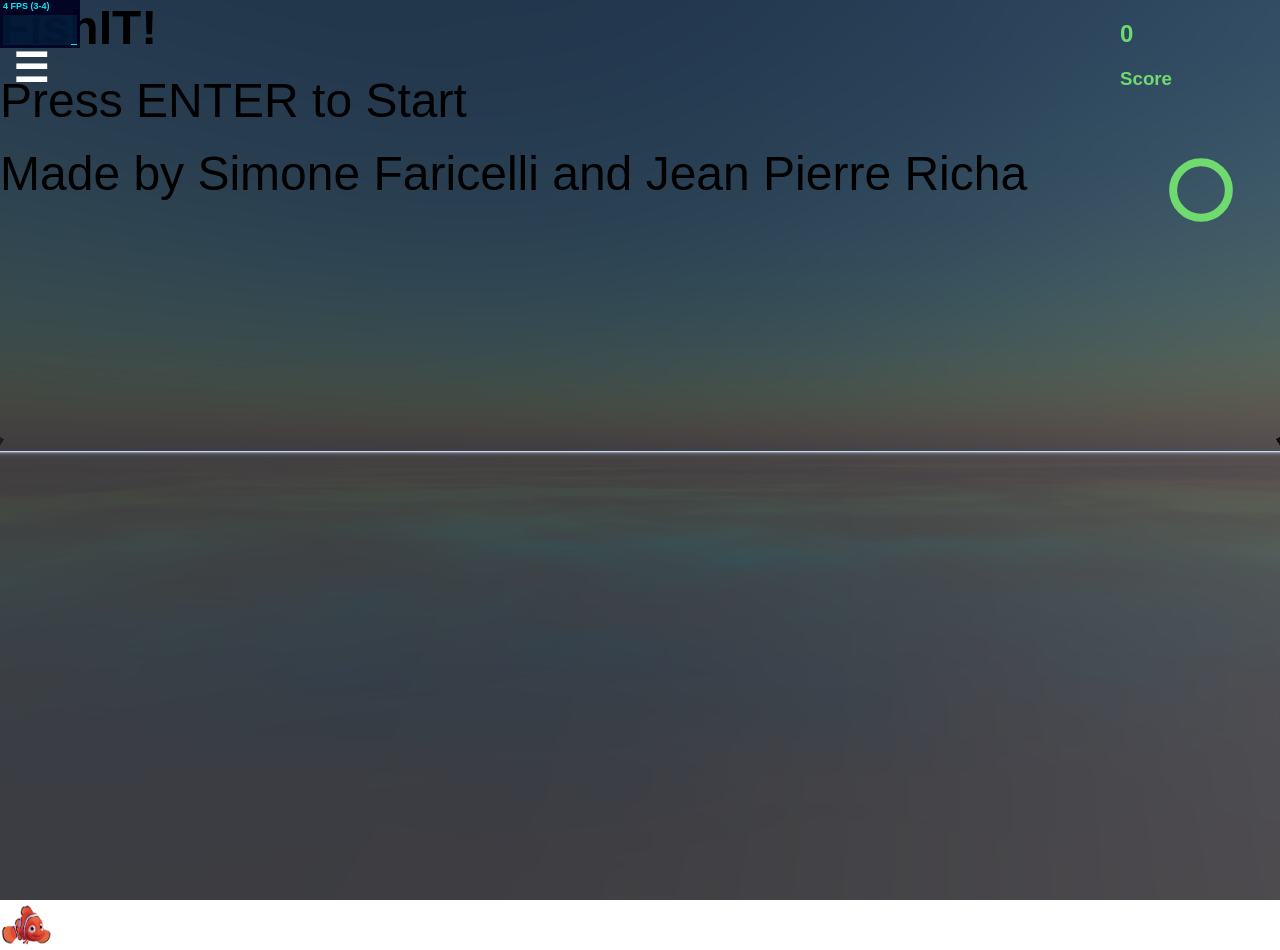
==== commit 82f0d7f1: "fixes, and code refinements a big part was done by simone" ====
--- a/FishIt/index.html
+++ b/FishIt/index.html
@@ -5,8 +5,9 @@
     <link rel='icon' type='image/x-icon' href='/favicon.ico' />
     <meta charset=utf-8>
     <title>FishIT</title>
-    <link rel="stylesheet" type="text/css" href="css/index.css">
-    <link rel="stylesheet" type="text/css" href="css/circle.css">
+    <link rel="stylesheet" type="text/css" href="/css/index.css">
+    <link rel="stylesheet" type="text/css" href="/css/circle.css">
+    <link rel="stylesheet" type="text/css" href="/css/w3.css">
     <style>
         body {
             margin: 0;
@@ -17,6 +18,80 @@
             height: 100%
         }
     </style>
+    <style>
+body {
+  font-family: 'Lato', sans-serif;
+}
+
+.overlay {
+  height: 100%;
+  width: 0;
+  position: fixed;
+  z-index: 1;
+  top: 0;
+  left: 0;
+  background-color: rgb(0,0,0);
+  background-color: rgba(0,0,0, 0.9);
+  overflow-x: hidden;
+  transition: 0.1s;
+}
+
+.overlay-content {
+  position: relative;
+  top: 5%;
+  width: 100%;
+  text-align: center;
+  margin-top: 30px;
+}
+
+.overlay p {
+  padding: 8px;
+  text-decoration: none;
+  font-size: 20px;
+  color: #818181;
+  display: block;
+  transition: 0.1s;
+}
+
+.overlay p1 {
+  text-align: center;
+  top: 0;
+  padding: 8px;
+  text-decoration: none;
+  font-size: 36px;
+  color: #818181;
+  display: block;
+  transition: 0.1s;
+}
+
+.overlay p2 {
+  text-align: center;
+  top: 0;
+  padding: 8px;
+  text-decoration: none;
+  font-size: 26px;
+  color: #818181;
+  display: block;
+  transition: 0.1s;
+}
+
+.overlay .closebtn {
+  position: absolute;
+  color: #fefefe;
+  top: 20px;
+  right: 45px;
+  font-size: 60px;
+}
+
+@media screen and (max-height: 450px) {
+  /* .overlay a {font-size: 20px} */
+  .overlay .closebtn {
+  font-size: 40px;
+  top: 15px;
+  right: 35px;
+  }
+}
+</style>
 
 </head>
 <body>
@@ -29,15 +104,17 @@
     <script src="js/Refractor.js"></script>
     <script src="js/Sky.js"></script>
     <script src="js/libs/inflate.min.js"></script>
-    <script src="js/loaders/MTLLoader.js"></script>
+    <!-- <script src="js/loaders/MTLLoader.js"></script>
     <script src="js/loaders/OBJLoader.js"></script>
     <script src="js/loaders/DDSLoader.js"></script>
     <script src="js/loaders/FBXLoader.js"></script>
-    <script src="js/PointerLockControls.js"></script>
-    <script src="js/KeyboardState.js"></script>
+    <script src="js/PointerLockControls.js"></script> -->
+    <script src="js/threex.keyboardstate.js"></script>
     <script src="js/libs/stats.min.js"></script>
     <script src="js/libs/x-tag-core.min.js"></script>
     <script src="templates/progress-bars.js"></script>
+    <script src="js/threex.loop.js"></script>
+    <script src="js/Tween.js"></script>
 
 
     <script type="text/javascript" language="javascript">
@@ -46,8 +123,7 @@
     script.type = "text/javascript";
     script.src = "index.js?v=" + versionUpdate;
     document.body.appendChild(script);
-
-</script>
+    </script>
 
 
 
@@ -60,9 +136,42 @@
 </div>
 <script src="http://ajax.googleapis.com/ajax/libs/jquery/2.0.0/jquery.min.js"></script>
 
+<script>
+function openNav() {
+  document.getElementById("myNav").style.width = "100%";
+}
+
+function closeNav() {
+  document.getElementById("myNav").style.width = "0%";
+}
+</script>
+
+<div id="myNav" class="overlay">
+  <a href="javascript:void(0)" class="closebtn" onclick="closeNav()">&times;</a>
+  <div class="overlay-content">
+
+    <p1>Game Console</p1>
+    <p2>Controls:</p2>
+    <p>W    : Move forward                              </br>
+       A    : Turn left                                 </br>
+       D    : Turn right                                </br>
+       F    : Throw and pull the rod in fishing mode    </br>
+       Space: Pulls a fish once it is stuck to the bait </br>
+       Enter: starts the game                           </br>
+    </p>
+    <p1>Enjoy the Game!</p1>
+  </div>
+</div>
+
+<div id="control-menu">
+<span style="color:white;font-weight:bold;font-size:40px;cursor:pointer" onclick="openNav()">&#9776; </span>
+</div>
+
 
 
 <div id="container"><br /><br /><br /><br /><br />Loading...</div>
+
+<div id="mode"></div>
 
 <div id="info">
     <font size=60><strong>FishIT!</strong></font></br></br>
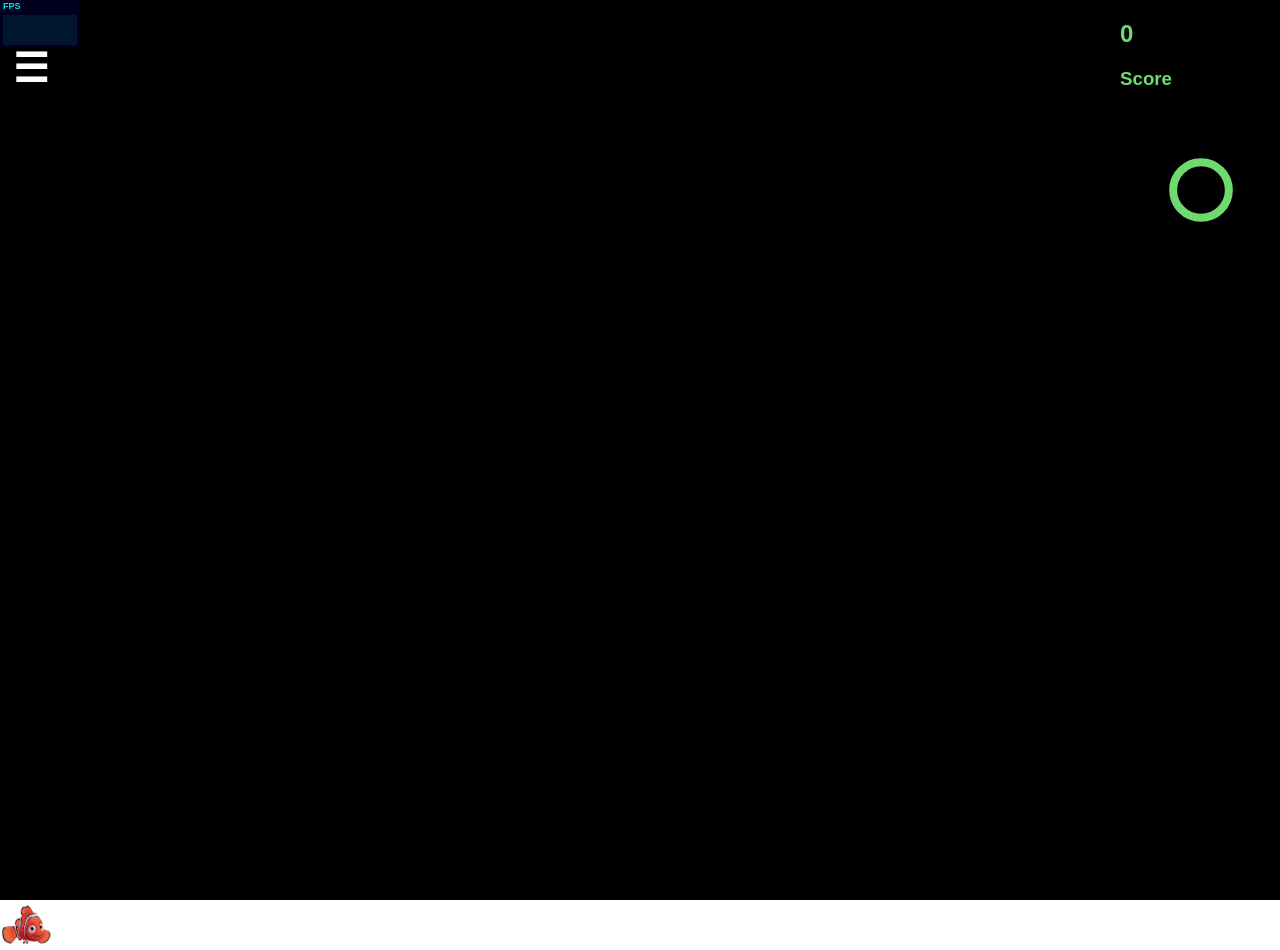
==== commit 77ac6a81: "updated stuff" ====
--- a/FishIt/index.html
+++ b/FishIt/index.html
@@ -115,6 +115,8 @@
     <script src="templates/progress-bars.js"></script>
     <script src="js/threex.loop.js"></script>
     <script src="js/Tween.js"></script>
+    <script src="js/threex.collider.js"></script>
+    <script src="js/threex.collidersystem.js"></script>
 
 
     <script type="text/javascript" language="javascript">
@@ -156,6 +158,7 @@
        A    : Turn left                                 </br>
        D    : Turn right                                </br>
        F    : Throw and pull the rod in fishing mode    </br>
+       Ctrl : Switch modality between Fishing and Navigation Mode    </br>
        Space: Pulls a fish once it is stuck to the bait </br>
        Enter: starts the game                           </br>
     </p>
